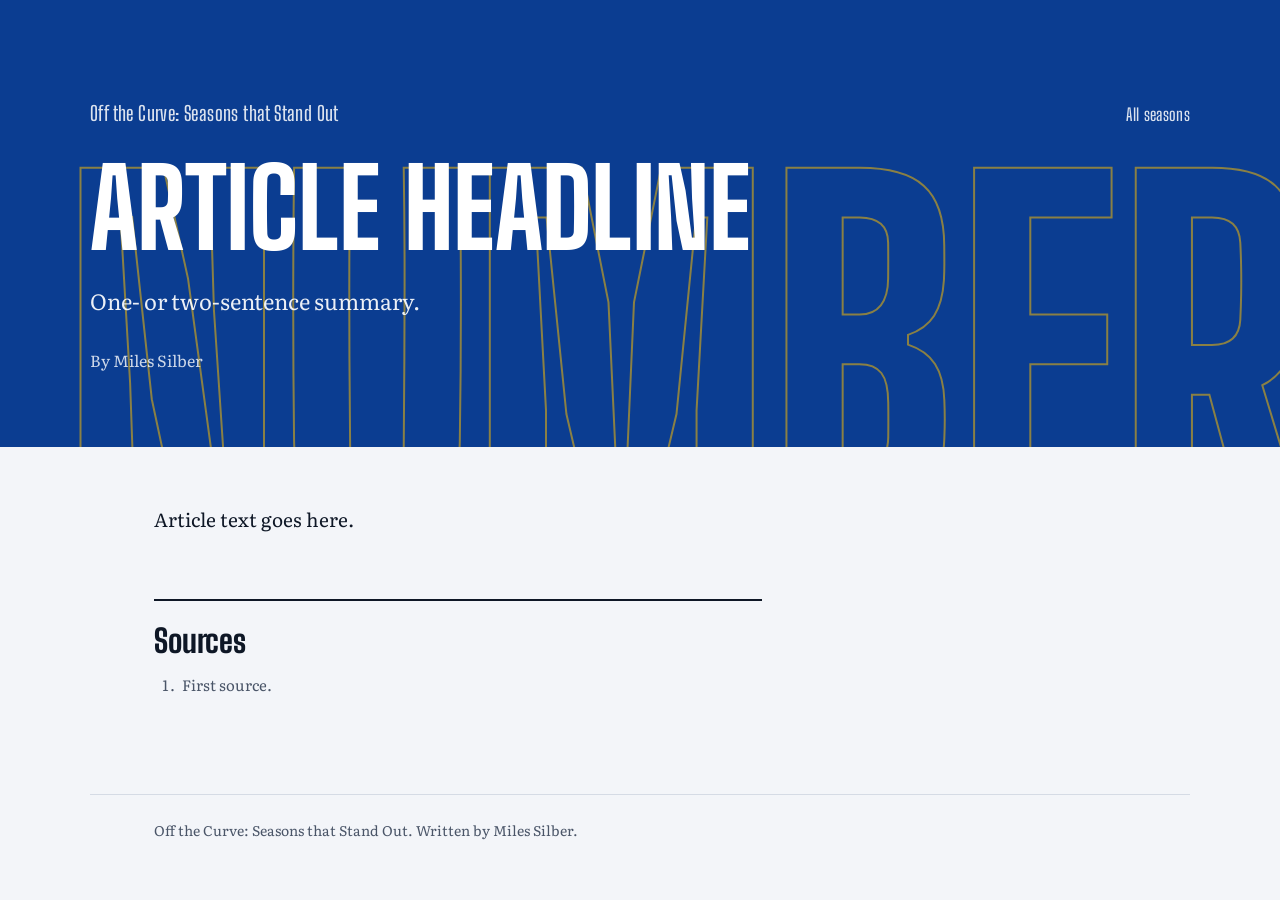
==== _template/index.html @ 4fc9ac19 "Set up site: homepage, shared styles, Leicester article, README - site.css: shared colors, fonts, la" ====
<!doctype html>
<html lang="en">
<head>
<meta charset="utf-8">
<meta name="viewport" content="width=device-width, initial-scale=1, viewport-fit=cover">
<title>ARTICLE HEADLINE</title>
<link rel="preconnect" href="https://fonts.googleapis.com">
<link rel="preconnect" href="https://fonts.gstatic.com" crossorigin>
<link rel="stylesheet" href="https://fonts.googleapis.com/css2?family=Big+Shoulders+Display:wght@600;800&family=Literata:ital,opsz,wght@0,7..72,400;0,7..72,600;1,7..72,400&display=swap">
<link rel="stylesheet" href="../site.css">
<style>
/* Styles used only by this article. Shared styles are in ../site.css */
</style>
</head>
<body>
<div class="progress" id="progress" aria-hidden="true"></div>

<header class="hero">
  <div class="hero-odds" aria-hidden="true">BIG NUMBER</div>
  <div class="hero-inner">
    <nav class="site-nav" aria-label="Site">
      <a class="site" href="../">Off the Curve: Seasons that Stand Out</a>
      <a class="all" href="../">All seasons</a>
    </nav>
    <h1>ARTICLE HEADLINE</h1>
    <p class="dek">One- or two-sentence summary.</p>
    <div class="byline">By Miles Silber</div>
  </div>
</header>

<div class="wrap">
<main id="top">
  <p>Article text goes here.</p>

  <section class="sources" aria-labelledby="sources-h">
    <h2 id="sources-h">Sources</h2>
    <ol><li id="s1">First source.</li></ol>
  </section>
</main>

<aside aria-label="Sidebar">
  <!-- Optional sidebar. Delete this <aside> if the article doesn't use one. -->
</aside>
</div>

<!-- Set data-slug to this article's folder name, exactly as in articles.js -->
<nav class="article-nav" id="article-nav" data-slug="FOLDER-NAME" aria-label="More seasons" hidden></nav>

<footer>
  Off the Curve: Seasons that Stand Out. Written by Miles Silber.
</footer>

<script>
/* This article's chart code goes here. */
</script>
<script src="../articles.js"></script>
</body>
</html>
---- site.css ----
/* ==========================================================================
   Off the Curve: shared styles
   Every page links to this file. Change a color or font here and it changes
   on every page. Styles used by only one article's charts/widgets live in
   that article's own <style> block instead.
   ========================================================================== */

/* ---- Colors and fonts (light mode, then dark mode) ---- */
:root{
  --bg:#F3F5F9; --surface:#FFFFFF; --ink:#0E1726; --muted:#4A5568; --line:#D5DBE5;
  --blue:#0B3D91; --blue-soft:#DCE6F7; --gold:#F2B807; --gold-ink:#7A5B00; --grey:#8C95A6; --grey-dark:#5B6577;
  --hero:#0B3D91; --hero-ink:#FFFFFF;
  --display:'Big Shoulders Display','Arial Narrow','Helvetica Neue',Arial,sans-serif;
  --serif:'Literata',Georgia,'Times New Roman',serif;
}
@media (prefers-color-scheme: dark){
  :root:not([data-theme="light"]){
    --bg:#0B1220; --surface:#121B2E; --ink:#E8ECF4; --muted:#A3AEC2; --line:#26334D;
    --blue:#7AA2F2; --blue-soft:#1C2B4D; --gold:#F5C431; --gold-ink:#F5C431; --grey:#6B768A; --grey-dark:#9AA4B6;
    --hero:#0A2A66; --hero-ink:#FFFFFF;
  }
}
:root[data-theme="dark"]{
  --bg:#0B1220; --surface:#121B2E; --ink:#E8ECF4; --muted:#A3AEC2; --line:#26334D;
  --blue:#7AA2F2; --blue-soft:#1C2B4D; --gold:#F5C431; --gold-ink:#F5C431; --grey:#6B768A; --grey-dark:#9AA4B6;
  --hero:#0A2A66; --hero-ink:#FFFFFF;
}

/* ---- Base ---- */
:root{box-sizing:border-box;padding-top:env(safe-area-inset-top,0px);padding-bottom:env(safe-area-inset-bottom,0px)}
html{scroll-padding-top:calc(env(safe-area-inset-top,0px) + 24px);scroll-behavior:smooth}
*,*::before,*::after{box-sizing:inherit}
body{margin:0;background:var(--bg);color:var(--ink);font-family:var(--serif);font-size:19px;line-height:1.7;-webkit-font-smoothing:antialiased}
img,svg{max-width:100%}
a{color:var(--blue)}
:focus-visible{outline:3px solid var(--gold);outline-offset:3px}
@media (prefers-reduced-motion: reduce){*{transition:none!important;animation:none!important;scroll-behavior:auto!important}}

.progress{position:fixed;top:0;left:0;height:4px;width:0;background:var(--gold);z-index:10;padding-top:0}

/* ---- Site navigation (top of every article) ---- */
.site-nav{display:flex;justify-content:space-between;align-items:baseline;gap:16px;flex-wrap:wrap}
.site-nav a{color:inherit;text-decoration:none}
.site-nav a:hover{text-decoration:underline}
.site-nav .all{font-family:var(--display);font-weight:600;font-size:17px;letter-spacing:.02em;opacity:.85}

/* ---- Hero ---- */
.hero{background:var(--hero);color:var(--hero-ink);position:relative;overflow:hidden;padding:clamp(48px,8vw,96px) clamp(20px,5vw,64px) clamp(40px,6vw,72px)}
.hero-odds{position:absolute;right:-2vw;bottom:-6vw;font-family:var(--display);font-weight:800;font-size:clamp(160px,34vw,460px);line-height:.8;color:transparent;-webkit-text-stroke:2px rgba(242,184,7,.55);pointer-events:none;user-select:none;letter-spacing:-.01em;white-space:nowrap}
.hero-inner{position:relative;max-width:1100px;margin:0 auto}
.site{font-family:var(--display);font-weight:600;font-size:20px;letter-spacing:.02em;opacity:.85}
.hero h1{font-family:var(--display);font-weight:800;font-size:clamp(48px,8.5vw,112px);line-height:.92;margin:28px 0 24px;max-width:13ch;letter-spacing:-.005em}
.hero .dek{font-size:clamp(18px,2.2vw,22px);max-width:36ch;margin:0 0 28px;opacity:.92}
.byline{font-size:16px;opacity:.8}

/* ---- Article layout: text column + sidebar ---- */
.wrap{max-width:1100px;margin:0 auto;padding:0 clamp(20px,5vw,64px);display:grid;grid-template-columns:minmax(0,680px) 300px;gap:64px;align-items:start}
main{padding:56px 0 40px;min-width:0}
aside{position:sticky;top:calc(env(safe-area-inset-top,0px) + 32px);margin-top:56px}
@media (max-width:1040px){
  .wrap{grid-template-columns:minmax(0,1fr);gap:0}
  aside{position:static;margin:0 0 8px;order:-1;margin-top:40px}
}
main p{margin:0 0 1.2em}
h2{font-family:var(--display);font-weight:800;font-size:clamp(34px,4.6vw,48px);line-height:1;margin:72px 0 20px;letter-spacing:-.005em}
h2 .pillar-no{display:block;font-weight:600;font-size:.5em;color:var(--blue);margin-bottom:10px;letter-spacing:.01em}
.subhead{font-family:var(--display);font-weight:600;font-size:24px;margin:32px 0 12px;color:var(--blue)}

/* ---- Figures and charts ---- */
figure{margin:36px 0 40px;padding:24px;background:var(--surface);border:1px solid var(--line);border-radius:6px}
figure h3{font-family:var(--display);font-weight:600;font-size:24px;line-height:1.15;margin:0 0 6px}
figure .sub{font-size:15px;color:var(--muted);margin:0 0 16px;line-height:1.5}
figcaption{font-size:14px;color:var(--muted);margin-top:12px;line-height:1.5}
figcaption a{color:var(--blue)}
.chart svg{display:block;width:100%;height:auto;overflow:visible}
.chart text{font-family:var(--display);font-weight:600;fill:var(--ink)}
.chart .muted{fill:var(--muted)}
.steps{display:flex;flex-wrap:wrap;gap:8px;margin:0 0 16px}
.steps button,.btn{font-family:var(--display);font-weight:600;font-size:17px;min-height:44px;padding:8px 16px;border-radius:999px;border:1.5px solid var(--blue);background:transparent;color:var(--blue);cursor:pointer}
.steps button[aria-pressed="true"],.btn.primary{background:var(--blue);color:var(--surface)}
.steps button:hover,.btn:hover{filter:brightness(1.1)}
.step-note{font-size:16px;line-height:1.55;margin:14px 0 0;min-height:3.1em}
.fade{transition:opacity .45s ease}
@media (max-width:560px){
  figure{padding:16px;margin-left:-4px;margin-right:-4px}
}

/* ---- Pull quote and closing line ---- */
blockquote{margin:40px 0;padding:0;font-family:var(--display);font-weight:800;font-size:clamp(34px,5vw,50px);line-height:1.02;color:var(--blue)}
.closer{font-family:var(--display);font-weight:800;font-size:clamp(30px,4.4vw,44px);line-height:1.05;margin:48px 0 0}

/* ---- Citations and Sources ---- */
.cite a{font-family:var(--display);font-weight:600;font-size:.72em;text-decoration:none;padding:0 1px;color:var(--blue)}
.cite a:hover{text-decoration:underline}
.sources{margin-top:64px;border-top:2px solid var(--ink)}
.sources h2{font-size:32px;margin:24px 0 16px}
.sources ol{margin:0;padding-left:1.6em;font-size:15px;line-height:1.55;color:var(--muted)}
.sources li{margin-bottom:10px;padding-left:4px}
.sources li:target{background:var(--blue-soft);color:var(--ink)}

/* ---- Previous / next article links (filled in by articles.js) ---- */
.article-nav{max-width:1100px;margin:48px auto 0;padding:0 clamp(20px,5vw,64px);display:grid;grid-template-columns:1fr 1fr;gap:16px}
.article-nav[hidden]{display:none}
.article-nav a{display:block;padding:16px 20px;background:var(--surface);border:1px solid var(--line);border-radius:6px;text-decoration:none;color:var(--ink)}
.article-nav a:hover{border-color:var(--blue)}
.article-nav .dir{display:block;font-size:14px;color:var(--muted)}
.article-nav .t{display:block;font-family:var(--display);font-weight:800;font-size:26px;line-height:1.1;color:var(--blue)}
.article-nav .next{grid-column:2;text-align:right}
@media (max-width:560px){
  .article-nav{grid-template-columns:1fr}
  .article-nav .next{grid-column:1}
}

/* ---- Homepage cards ---- */
.home{padding:56px clamp(20px,5vw,64px) 0}
.cards{list-style:none;max-width:1100px;margin:0 auto;padding:0;display:grid;grid-template-columns:repeat(auto-fill,minmax(240px,1fr));gap:16px}
.card{display:flex;flex-direction:column;height:100%;min-height:180px;padding:20px;background:var(--surface);border:1px solid var(--line);border-top:5px solid var(--blue);border-radius:6px;color:var(--ink);text-decoration:none}
a.card:hover{border-color:var(--blue)}
a.card:hover .card-status{text-decoration:underline}
.card-meta{font-size:14px;color:var(--muted)}
.card-title{font-family:var(--display);font-weight:800;font-size:40px;line-height:1;margin:8px 0 16px}
.card-status{margin-top:auto;font-family:var(--display);font-weight:600;font-size:17px;color:var(--blue)}
.card.soon{border-top-color:var(--grey)}
.card.soon .card-status{color:var(--muted)}
.card.tba{border-style:dashed;border-top:1px dashed var(--line);background:transparent}
.card.tba .card-title{color:var(--muted);font-size:28px}
.card.tba .card-status{color:var(--muted)}

footer{max-width:1100px;margin:48px auto 0;padding:24px clamp(20px,5vw,64px) 56px;border-top:1px solid var(--line);font-size:14px;color:var(--muted)}
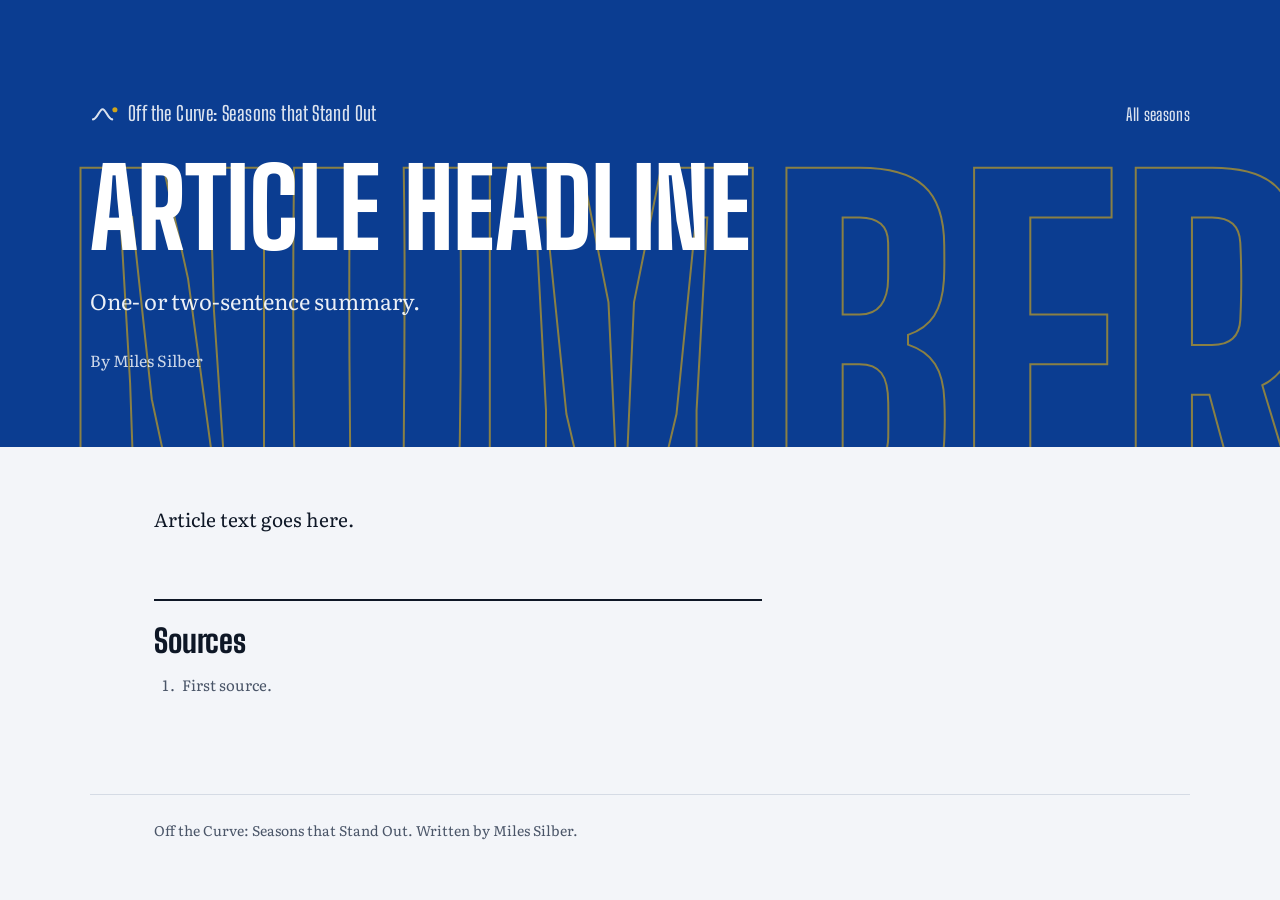
==== commit 3041ffa0: "Add logo: favicon, homepage hero watermark, article nav mark Co-Authored-By: Claude Opus 5.5 <norepl" ====
--- a/_template/index.html
+++ b/_template/index.html
@@ -7,6 +7,8 @@
 <link rel="preconnect" href="https://fonts.googleapis.com">
 <link rel="preconnect" href="https://fonts.gstatic.com" crossorigin>
 <link rel="stylesheet" href="https://fonts.googleapis.com/css2?family=Big+Shoulders+Display:wght@600;800&family=Literata:ital,opsz,wght@0,7..72,400;0,7..72,600;1,7..72,400&display=swap">
+<link rel="icon" href="../favicon.svg" type="image/svg+xml">
+<link rel="apple-touch-icon" href="../apple-touch-icon.png">
 <link rel="stylesheet" href="../site.css">
 <style>
 /* Styles used only by this article. Shared styles are in ../site.css */
@@ -19,7 +21,7 @@
   <div class="hero-odds" aria-hidden="true">BIG NUMBER</div>
   <div class="hero-inner">
     <nav class="site-nav" aria-label="Site">
-      <a class="site" href="../">Off the Curve: Seasons that Stand Out</a>
+      <a class="site" href="../"><svg class="site-logo" viewBox="0 0 100 100" aria-hidden="true" focusable="false"><path d="M10 68 C24 68 31 34 42 34 C53 34 60 68 74 68"/><circle cx="83" cy="36" r="8.5"/></svg>Off the Curve: Seasons that Stand Out</a>
       <a class="all" href="../">All seasons</a>
     </nav>
     <h1>ARTICLE HEADLINE</h1>
--- a/site.css
+++ b/site.css
@@ -49,6 +49,16 @@
 .hero-odds{position:absolute;right:-2vw;bottom:-6vw;font-family:var(--display);font-weight:800;font-size:clamp(160px,34vw,460px);line-height:.8;color:transparent;-webkit-text-stroke:2px rgba(242,184,7,.55);pointer-events:none;user-select:none;letter-spacing:-.01em;white-space:nowrap}
 .hero-inner{position:relative;max-width:1100px;margin:0 auto}
 .site{font-family:var(--display);font-weight:600;font-size:20px;letter-spacing:.02em;opacity:.85}
+/* Logo: curve uses the text color, dot is always gold */
+.site-logo{width:1.5em;height:1.5em;margin-right:.4em;vertical-align:-.4em}
+.site-logo path,.hero-mark path{fill:none;stroke:currentColor;stroke-width:7;stroke-linecap:round}
+.site-logo circle,.hero-mark circle{fill:var(--gold)}
+/* Homepage: big faint logo behind the title and description */
+.hero-inner{isolation:isolate}
+/* --mark-w sets the size; the bottom offset lines the curve's base up with the bottom of the description */
+.hero-mark{--mark-w:clamp(300px,48vw,520px);position:absolute;z-index:-1;left:clamp(-40px,-3vw,-12px);bottom:calc(var(--mark-w) * -.3);width:var(--mark-w);height:auto;color:var(--hero-ink);pointer-events:none}
+.hero-mark path{stroke-opacity:.1}
+.hero-mark circle{fill:none;stroke:var(--gold);stroke-width:1;stroke-opacity:.55}
 .hero h1{font-family:var(--display);font-weight:800;font-size:clamp(48px,8.5vw,112px);line-height:.92;margin:28px 0 24px;max-width:13ch;letter-spacing:-.005em}
 .hero .dek{font-size:clamp(18px,2.2vw,22px);max-width:36ch;margin:0 0 28px;opacity:.92}
 .byline{font-size:16px;opacity:.8}
